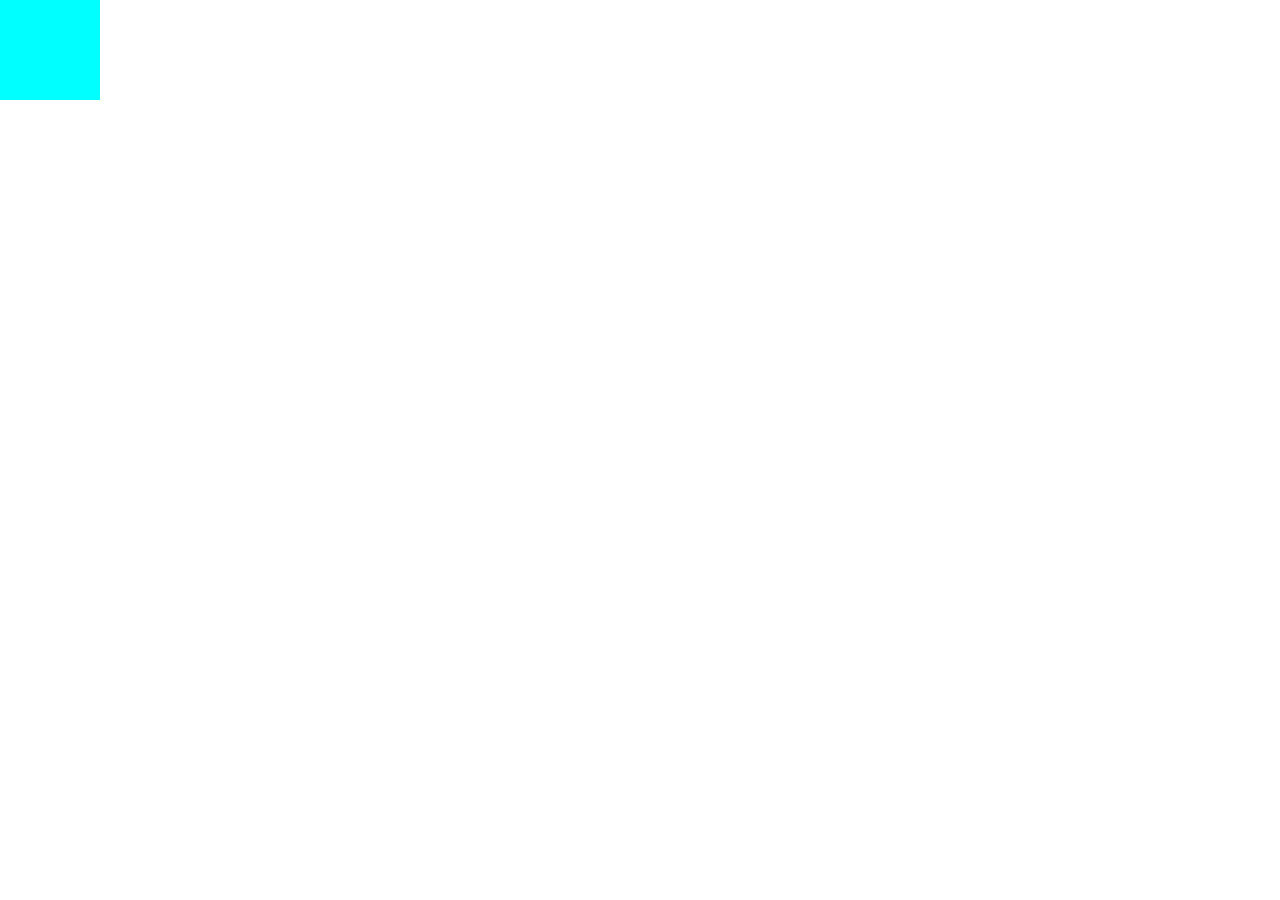
==== Index.html @ a7448e5e "First Commit" ====
<!DOCTYPE html>
<html lang="en">
  <head>
    <meta charset="UTF-8" />
    <meta http-equiv="X-UA-Compatible" content="IE=edge" />
    <meta name="viewport" content="width=device-width, initial-scale=1.0" />
    <link rel="stylesheet" href="Style.css" />
    <title>DashBoard</title>
  </head>
  <body>
    <nav></nav>
    <div class="main-content">
      <div class="header"></div>
      <div class="grid">
        <div class="todo"></div>
        <div class="calender"></div>
        <div class="cards"></div>
        <div class="budget"></div>
        <div class="notifications"></div>
      </div>
    </div>
  </body>
</html>
---- Style.css ----
* {
  margin: 0;
  box-sizing: border-box;
  padding: 0;
}
nav {
  width: 100px;
  height: 100px;
  background-color: aqua;
}
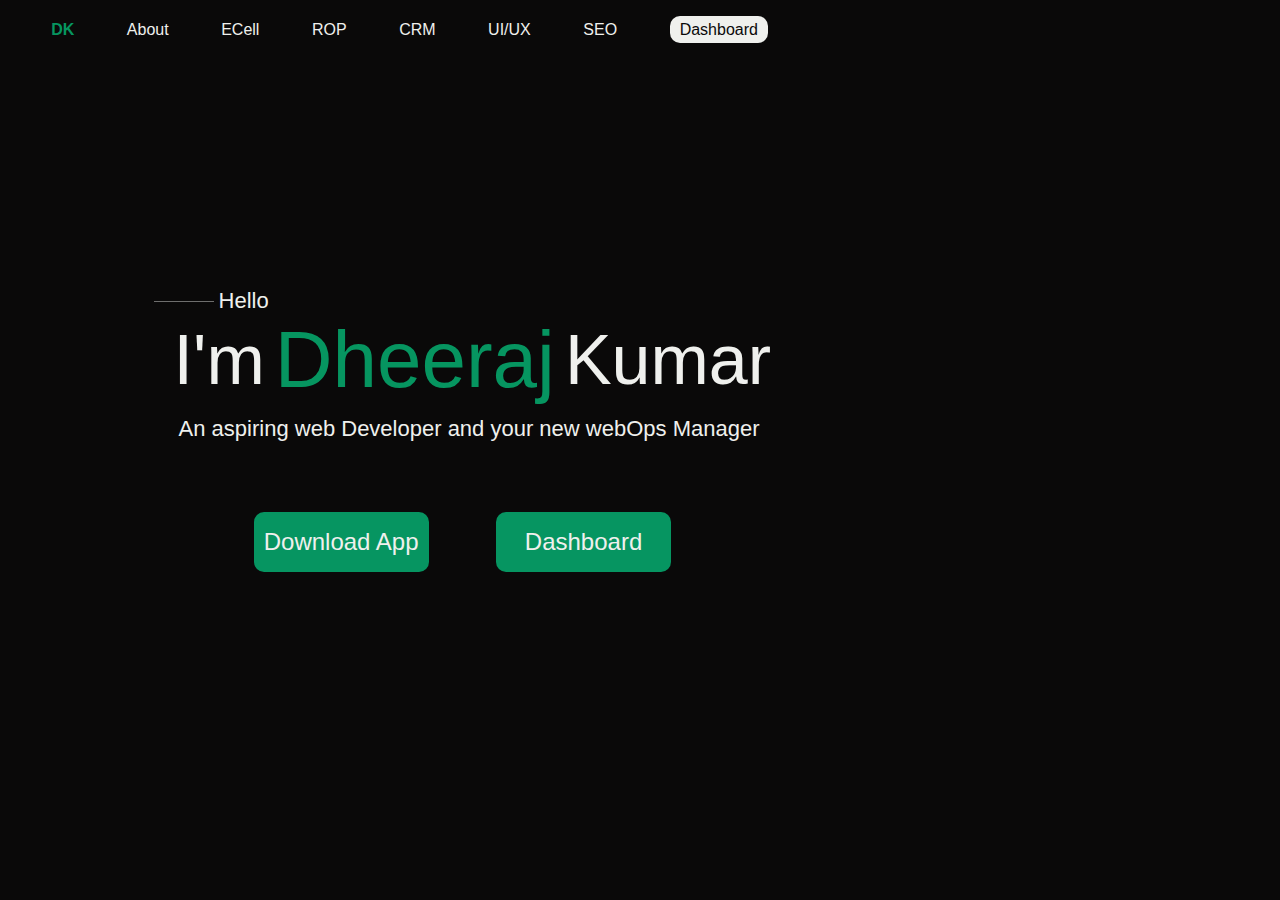
==== commit e51c09a0: "Landing page is done" ====
--- a/Index.html
+++ b/Index.html
@@ -4,19 +4,41 @@
     <meta charset="UTF-8" />
     <meta http-equiv="X-UA-Compatible" content="IE=edge" />
     <meta name="viewport" content="width=device-width, initial-scale=1.0" />
+    <title>ECell App</title>
     <link rel="stylesheet" href="Style.css" />
-    <title>DashBoard</title>
   </head>
   <body>
-    <nav></nav>
-    <div class="main-content">
-      <div class="header"></div>
-      <div class="grid">
-        <div class="todo"></div>
-        <div class="calender"></div>
-        <div class="cards"></div>
-        <div class="budget"></div>
-        <div class="notifications"></div>
+    <div class="landing-page">
+      <div class="nav-bar">
+        <ul class="nav-items">
+          <li><a href="" id="logo">DK</a></li>
+          <li><a href="">About</a></li>
+          <li><a href="">ECell</a></li>
+          <li><a href="">ROP</a></li>
+          <li><a href="">CRM</a></li>
+          <li><a href="">UI/UX</a></li>
+          <li><a href="">SEO</a></li>
+          <li>
+            <a href="" id="dashboard">Dashboard</a>
+          </li>
+        </ul>
+      </div>
+      <div class="image">
+        <img src="/Images/Portfolio2.png" alt="" />
+      </div>
+      <div class="main-content">
+        <p class="hello">
+          <span class="line"> </span>
+          Hello
+        </p>
+        <p class="name">I'm<span class="first-name">Dheeraj</span>Kumar</p>
+        <p class="intro">
+          An aspiring web Developer and your new webOps Manager
+        </p>
+        <div class="CTA">
+          <span class="button">Download App</span>
+          <span class="button">Dashboard</span>
+        </div>
       </div>
     </div>
   </body>
--- a/Style.css
+++ b/Style.css
@@ -1,10 +1,118 @@
 * {
   margin: 0;
+  padding: 0;
   box-sizing: border-box;
-  padding: 0;
+  font-family: Arial, Helvetica, sans-serif;
 }
-nav {
-  width: 100px;
-  height: 100px;
-  background-color: aqua;
+.landing-page {
+  background-color: #0a0909;
+  position: absolute;
+  width: 100%;
+  height: 100vh;
 }
+.nav-bar {
+  background-color: #0a0909;
+  display: flex;
+  align-items: center;
+  height: 60px;
+}
+#logo {
+  font-weight: bold;
+  color: #069560;
+}
+.nav-items a {
+  text-decoration: none;
+  color: #eff0ed;
+}
+.nav-items a:hover {
+  color: #069560;
+}
+#dashboard {
+  color: #0a0909;
+  background-color: #eff0ed;
+  padding: 5px 10px 5px 10px;
+  border-radius: 10px;
+}
+#dashboard:hover {
+  padding: 7px 12px 7px 12px;
+}
+.nav-items {
+  list-style: none;
+  padding-left: 4%;
+  display: flex;
+  align-items: center;
+  justify-content: space-between;
+  height: 50px;
+  width: 60%;
+}
+
+.image {
+  position: absolute;
+  top: 0%;
+  right: 0%;
+  height: 100vh;
+  width: 40%;
+  overflow: hidden;
+  z-index: 1;
+}
+.image img {
+  height: 122%;
+  width: auto;
+  transform: translateX(30%);
+  transform: translateY(-18%);
+}
+.main-content {
+  color: #eff0ed;
+  position: absolute;
+  top: 32%;
+  left: 12%;
+}
+.main-content p {
+  display: flex;
+  align-items: center;
+}
+.line {
+  display: block;
+  background-color: #eff0ed70;
+  height: 1px;
+  width: 60px;
+  margin-right: 5px;
+}
+.hello {
+  font-size: 22px;
+}
+.name {
+  font-size: 70px;
+  margin-left: 20px;
+}
+.first-name {
+  color: #069560;
+  font-size: 80px;
+  padding: 0 10px 0 10px;
+}
+.intro {
+  font-size: 22px;
+  margin-top: 10px;
+  margin-left: 25px;
+}
+.CTA {
+  display: flex;
+  align-items: center;
+  justify-content: space-between;
+  padding: 0 100px 0 100px;
+  width: 100%;
+  margin-top: 70px;
+}
+.CTA .button {
+  background-color: #069561;
+  font-size: 24px;
+  display: flex;
+  justify-content: center;
+  align-items: center;
+  width: 175px;
+  height: 60px;
+  border-radius: 10px;
+}
+.CTA .button:hover {
+  color: white;
+}
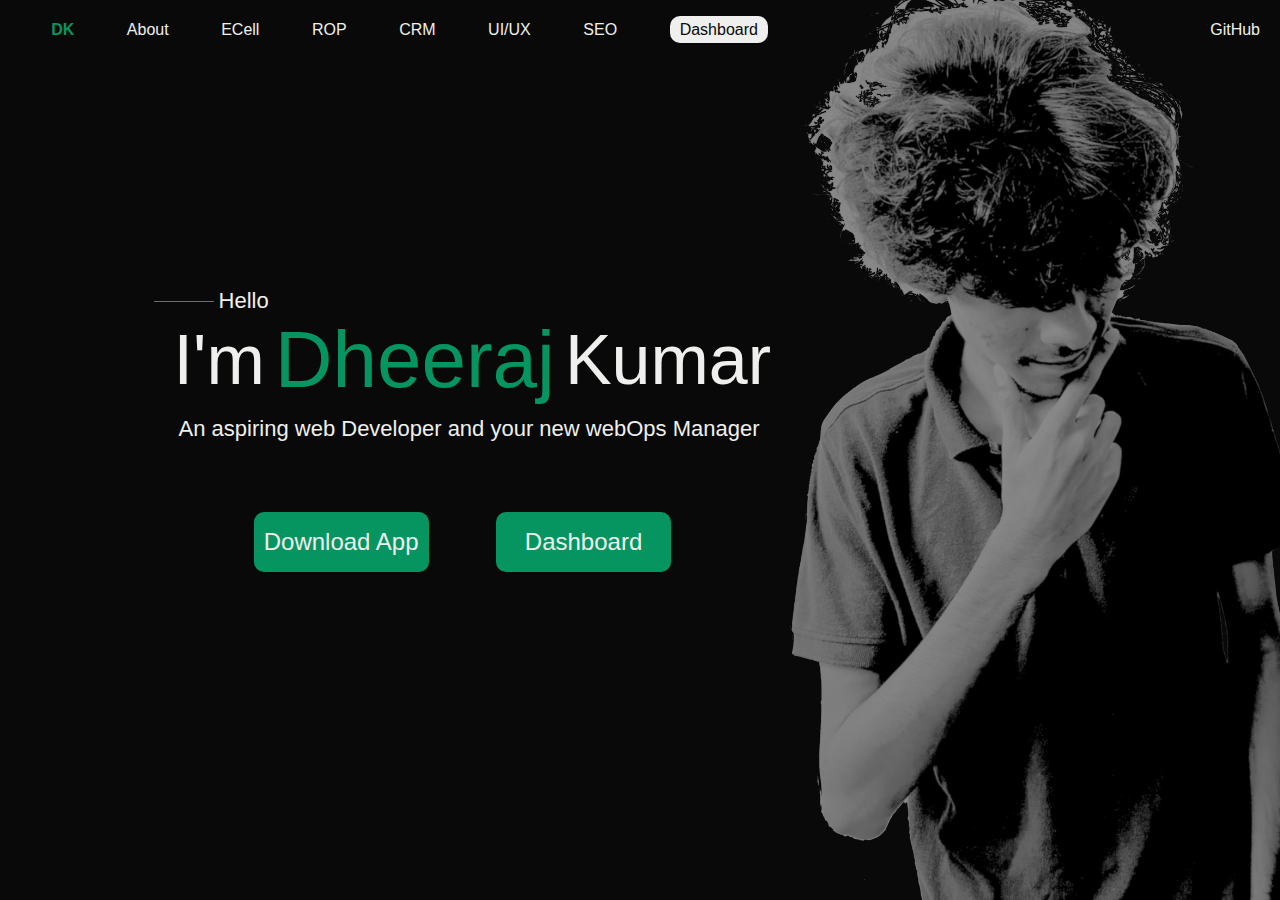
==== commit 95fdfa73: "Added Ecell App pdf" ====
--- a/Index.html
+++ b/Index.html
@@ -22,6 +22,9 @@
             <a href="" id="dashboard">Dashboard</a>
           </li>
         </ul>
+        <a href="https://github.com/DK-GitHub-DK" id="github" target="_blank"
+          >GitHub</a
+        >
       </div>
       <div class="image">
         <img src="/Images/Portfolio2.png" alt="" />
@@ -36,8 +39,10 @@
           An aspiring web Developer and your new webOps Manager
         </p>
         <div class="CTA">
-          <span class="button">Download App</span>
-          <span class="button">Dashboard</span>
+          <span class="button"
+            ><a href="EcellApp.pdf" target="_blank">Download App</a></span
+          >
+          <span class="button"><a href="">Dashboard</a></span>
         </div>
       </div>
     </div>
--- a/Style.css
+++ b/Style.css
@@ -11,16 +11,17 @@
   height: 100vh;
 }
 .nav-bar {
-  background-color: #0a0909;
+  /* background-color: #0a0909; */
   display: flex;
   align-items: center;
   height: 60px;
 }
+
 #logo {
   font-weight: bold;
   color: #069560;
 }
-.nav-items a {
+a {
   text-decoration: none;
   color: #eff0ed;
 }
@@ -113,6 +114,17 @@
   height: 60px;
   border-radius: 10px;
 }
-.CTA .button:hover {
+.CTA .button a:hover {
   color: white;
 }
+
+#github {
+  position: absolute;
+  padding-right: 20px;
+  right: 0;
+  z-index: 2;
+}
+
+#github:hover {
+  color: #069560;
+}
